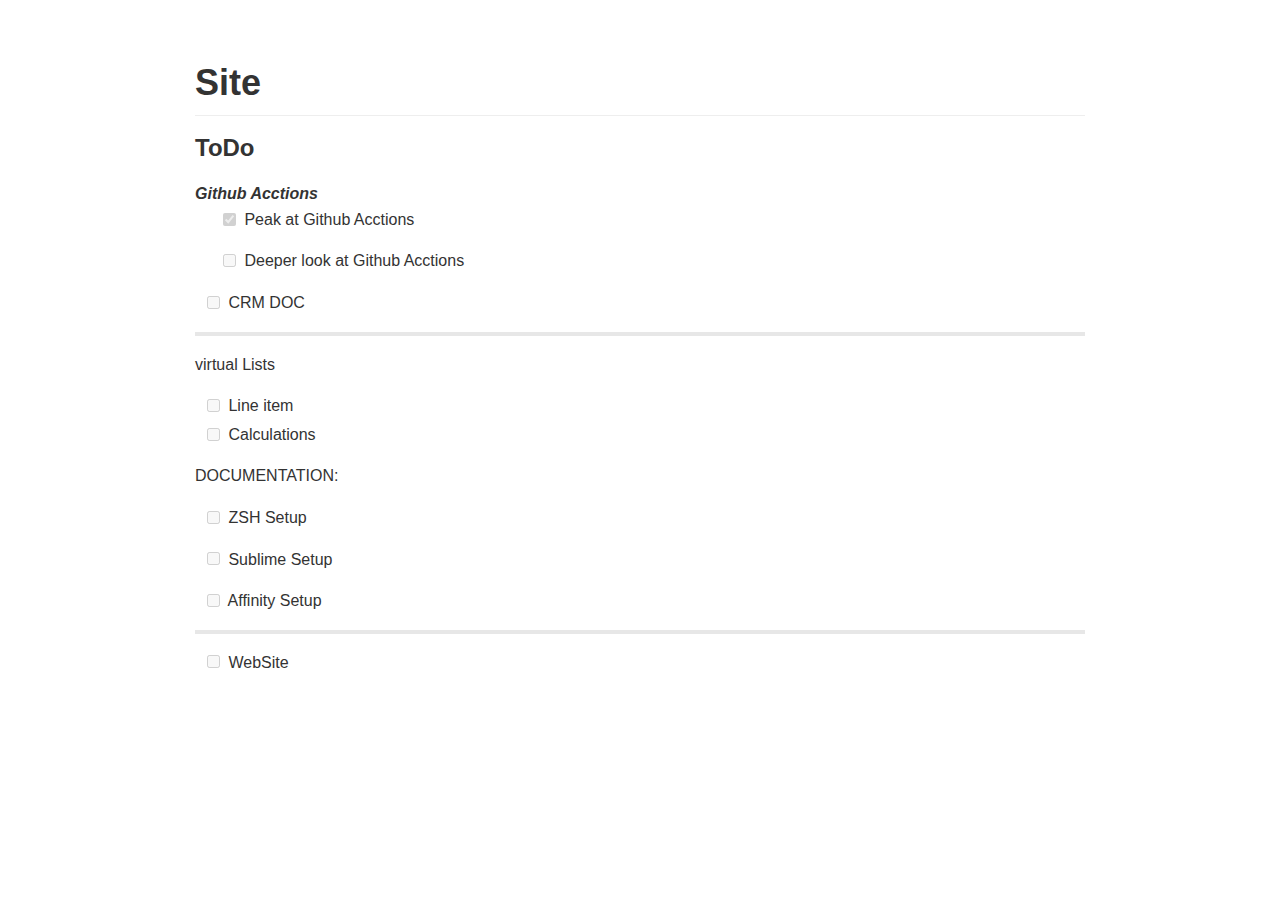
==== readme.html @ 5371cdba "" ====
<!DOCTYPE html><html><head><meta charset="utf-8"><meta name="viewport" content="width=device-width, initial-scale=1"><style>body {
  max-width: 980px;
  margin: 16px auto;
}

body .markdown-body
{
  padding: 45px;
}

@font-face {
  font-family: fontawesome-mini;
  src: url([data-uri]) format('woff');
}

.markdown-body {
  font-family: sans-serif;
  -ms-text-size-adjust: 100%;
  -webkit-text-size-adjust: 100%;
  color: #333333;
  overflow: hidden;
  font-family: "Helvetica Neue", Helvetica, "Segoe UI", Arial, freesans, sans-serif;
  font-size: 16px;
  line-height: 1.6;
  word-wrap: break-word;
}

.markdown-body a {
  background: transparent;
}

.markdown-body a:active,
.markdown-body a:hover {
  outline: 0;
}

.markdown-body b,
.markdown-body strong {
  font-weight: bold;
}

.markdown-body mark {
  background: #ff0;
  color: #000;
  font-style: italic;
  font-weight: bold;
}

.markdown-body sub,
.markdown-body sup {
  font-size: 75%;
  line-height: 0;
  position: relative;
  vertical-align: baseline;
}
.markdown-body sup {
  top: -0.5em;
}
.markdown-body sub {
  bottom: -0.25em;
}

.markdown-body h1 {
  font-size: 2em;
  margin: 0.67em 0;
}

.markdown-body img {
  border: 0;
}

.markdown-body hr {
  -moz-box-sizing: content-box;
  box-sizing: content-box;
  height: 0;
}

.markdown-body pre {
  overflow: auto;
}

.markdown-body code,
.markdown-body kbd,
.markdown-body pre,
.markdown-body samp {
  font-family: monospace, monospace;
  font-size: 1em;
}

.markdown-body input {
  color: inherit;
  font: inherit;
  margin: 0;
}

.markdown-body html input[disabled] {
  cursor: default;
}

.markdown-body input {
  line-height: normal;
}

.markdown-body input[type="checkbox"] {
  box-sizing: border-box;
  padding: 0;
}

.markdown-body table {
  border-collapse: collapse;
  border-spacing: 0;
}

.markdown-body td,
.markdown-body th {
  padding: 0;
}

.markdown-body .codehilitetable,
.markdown-body .highlighttable {
  border: 0;
  border-spacing: 0;
}

.markdown-body .codehilitetable tr,
.markdown-body .highlighttable {
  border: 0;
}

.markdown-body .codehilitetable pre,
.markdown-body .codehilitetable div.codehilite,
.markdown-body .highlighttable pre,
.markdown-body .highlighttable div.highlight {
  margin: 0;
}

.markdown-body .linenos,
.markdown-body .code,
.markdown-body .codehilitetable td,
.markdown-body .highlighttable td {
  border: 0;
  padding: 0;
}

.markdown-body td:not(.linenos) .linenodiv {
  padding: 0 !important;
}

.markdown-body .code {
  width: 100%;
}

.markdown-body .linenos div pre,
.markdown-body .linenodiv pre,
.markdown-body .linenodiv {
  border: 0;
  -webkit-border-radius: 0;
  -moz-border-radius: 0;
  border-radius: 0;
  -webkit-border-top-left-radius: 3px;
  -webkit-border-bottom-left-radius: 3px;
  -moz-border-radius-topleft: 3px;
  -moz-border-radius-bottomleft: 3px;
  border-top-left-radius: 3px;
  border-bottom-left-radius: 3px;
}

.markdown-body .code div pre,
.markdown-body .code div {
  border: 0;
  -webkit-border-radius: 0;
  -moz-border-radius: 0;
  border-radius: 0;
  -webkit-border-top-right-radius: 3px;
  -webkit-border-bottom-right-radius: 3px;
  -moz-border-radius-topright: 3px;
  -moz-border-radius-bottomright: 3px;
  border-top-right-radius: 3px;
  border-bottom-right-radius: 3px;
}

.markdown-body * {
  -moz-box-sizing: border-box;
  box-sizing: border-box;
}

.markdown-body input {
  font: 13px Helvetica, arial, freesans, clean, sans-serif, "Segoe UI Emoji", "Segoe UI Symbol";
  line-height: 1.4;
}

.markdown-body a {
  color: #4183c4;
  text-decoration: none;
}

.markdown-body a:hover,
.markdown-body a:focus,
.markdown-body a:active {
  text-decoration: underline;
}

.markdown-body hr {
  height: 0;
  margin: 15px 0;
  overflow: hidden;
  background: transparent;
  border: 0;
  border-bottom: 1px solid #ddd;
}

.markdown-body hr:before,
.markdown-body hr:after {
  display: table;
  content: " ";
}

.markdown-body hr:after {
  clear: both;
}

.markdown-body h1,
.markdown-body h2,
.markdown-body h3,
.markdown-body h4,
.markdown-body h5,
.markdown-body h6 {
  margin-top: 15px;
  margin-bottom: 15px;
  line-height: 1.1;
}

.markdown-body h1 {
  font-size: 30px;
}

.markdown-body h2 {
  font-size: 21px;
}

.markdown-body h3 {
  font-size: 16px;
}

.markdown-body h4 {
  font-size: 14px;
}

.markdown-body h5 {
  font-size: 12px;
}

.markdown-body h6 {
  font-size: 11px;
}

.markdown-body blockquote {
  margin: 0;
}

.markdown-body ul,
.markdown-body ol {
  padding: 0;
  margin-top: 0;
  margin-bottom: 0;
}

.markdown-body ol ol,
.markdown-body ul ol {
  list-style-type: lower-roman;
}

.markdown-body ul ul ol,
.markdown-body ul ol ol,
.markdown-body ol ul ol,
.markdown-body ol ol ol {
  list-style-type: lower-alpha;
}

.markdown-body dd {
  margin-left: 0;
}

.markdown-body code,
.markdown-body pre,
.markdown-body samp {
  font-family: Consolas, "Liberation Mono", Menlo, Courier, monospace;
  font-size: 12px;
}

.markdown-body pre {
  margin-top: 0;
  margin-bottom: 0;
}

.markdown-body kbd {
  background-color: #e7e7e7;
  background-image: -moz-linear-gradient(#fefefe, #e7e7e7);
  background-image: -webkit-linear-gradient(#fefefe, #e7e7e7);
  background-image: linear-gradient(#fefefe, #e7e7e7);
  background-repeat: repeat-x;
  border-radius: 2px;
  border: 1px solid #cfcfcf;
  color: #000;
  padding: 3px 5px;
  line-height: 10px;
  font: 11px Consolas, "Liberation Mono", Menlo, Courier, monospace;
  display: inline-block;
}

.markdown-body>*:first-child {
  margin-top: 0 !important;
}

.markdown-body>*:last-child {
  margin-bottom: 0 !important;
}

.markdown-body .headerlink {
  font: normal 400 16px fontawesome-mini;
  vertical-align: middle;
  margin-left: -16px;
  float: left;
  display: inline-block;
  text-decoration: none;
  opacity: 0;
  color: #333;
}

.markdown-body .headerlink:focus {
  outline: none;
}

.markdown-body h1 .headerlink {
  margin-top: 0.8rem;
}

.markdown-body h2 .headerlink,
.markdown-body h3 .headerlink {
  margin-top: 0.6rem;
}

.markdown-body h4 .headerlink {
  margin-top: 0.2rem;
}

.markdown-body h5 .headerlink,
.markdown-body h6 .headerlink {
  margin-top: 0;
}

.markdown-body .headerlink:hover,
.markdown-body h1:hover .headerlink,
.markdown-body h2:hover .headerlink,
.markdown-body h3:hover .headerlink,
.markdown-body h4:hover .headerlink,
.markdown-body h5:hover .headerlink,
.markdown-body h6:hover .headerlink {
  opacity: 1;
  text-decoration: none;
}

.markdown-body h1 {
  padding-bottom: 0.3em;
  font-size: 2.25em;
  line-height: 1.2;
  border-bottom: 1px solid #eee;
}

.markdown-body h2 {
  padding-bottom: 0.3em;
  font-size: 1.75em;
  line-height: 1.225;
  border-bottom: 1px solid #eee;
}

.markdown-body h3 {
  font-size: 1.5em;
  line-height: 1.43;
}

.markdown-body h4 {
  font-size: 1.25em;
}

.markdown-body h5 {
  font-size: 1em;
}

.markdown-body h6 {
  font-size: 1em;
  color: #777;
}

.markdown-body p,
.markdown-body blockquote,
.markdown-body ul,
.markdown-body ol,
.markdown-body dl,
.markdown-body table,
.markdown-body pre,
.markdown-body .admonition {
  margin-top: 0;
  margin-bottom: 16px;
}

.markdown-body hr {
  height: 4px;
  padding: 0;
  margin: 16px 0;
  background-color: #e7e7e7;
  border: 0 none;
}

.markdown-body ul,
.markdown-body ol {
  padding-left: 2em;
}

.markdown-body ul ul,
.markdown-body ul ol,
.markdown-body ol ol,
.markdown-body ol ul {
  margin-top: 0;
  margin-bottom: 0;
}

.markdown-body li>p {
  margin-top: 16px;
}

.markdown-body dl {
  padding: 0;
}

.markdown-body dl dt {
  padding: 0;
  margin-top: 16px;
  font-size: 1em;
  font-style: italic;
  font-weight: bold;
}

.markdown-body dl dd {
  padding: 0 16px;
  margin-bottom: 16px;
}

.markdown-body blockquote {
  padding: 0 15px;
  color: #777;
  border-left: 4px solid #ddd;
}

.markdown-body blockquote>:first-child {
  margin-top: 0;
}

.markdown-body blockquote>:last-child {
  margin-bottom: 0;
}

.markdown-body table {
  display: block;
  width: 100%;
  overflow: auto;
  word-break: normal;
  word-break: keep-all;
}

.markdown-body table th {
  font-weight: bold;
}

.markdown-body table th,
.markdown-body table td {
  padding: 6px 13px;
  border: 1px solid #ddd;
}

.markdown-body table tr {
  background-color: #fff;
  border-top: 1px solid #ccc;
}

.markdown-body table tr:nth-child(2n) {
  background-color: #f8f8f8;
}

.markdown-body img {
  max-width: 100%;
  -moz-box-sizing: border-box;
  box-sizing: border-box;
}

.markdown-body code,
.markdown-body samp {
  padding: 0;
  padding-top: 0.2em;
  padding-bottom: 0.2em;
  margin: 0;
  font-size: 85%;
  border-radius: 3px;
}

.markdown-body code:not(.highlight):not(.codehilite), .markdown-body samp {
  background-color: rgba(0,0,0,0.04);
}

.markdown-body code:before,
.markdown-body code:after {
  letter-spacing: -0.2em;
  content: "\00a0";
}

.markdown-body pre>code {
  padding: 0;
  margin: 0;
  font-size: 100%;
  word-break: normal;
  white-space: pre;
  background: transparent;
  border: 0;
}

.markdown-body .codehilite,
.markdown-body .highlight {
  margin-bottom: 16px;
}

.markdown-body .codehilite pre,
.markdown-body .highlight pre,
.markdown-body pre {
  padding: 16px;
  overflow: auto;
  font-size: 85%;
  line-height: 1.45;
}

.markdown-body .codehilite,
.markdown-body .highlight,
.markdown-body pre {
  border-radius: 3px;
}

.markdown-body :not(.highlight) > pre {
  background-color: #f7f7f7;
}

.markdown-body .codehilite pre,
.markdown-body .highlight pre {
  margin-bottom: 0;
  word-break: normal;
}

.markdown-body pre {
  word-wrap: normal;
}

.markdown-body pre code {
  display: inline;
  max-width: initial;
  padding: 0;
  margin: 0;
  overflow: initial;
  line-height: inherit;
  word-wrap: normal;
  background-color: transparent;
  border: 0;
}

.markdown-body pre code:before,
.markdown-body pre code:after {
  content: normal;
}

/* Admonition */
.markdown-body .admonition {
  -webkit-border-radius: 3px;
  -moz-border-radius: 3px;
  position: relative;
  border-radius: 3px;
  border: 1px solid #e0e0e0;
  border-left: 6px solid #333;
  padding: 10px 10px 10px 30px;
}

.markdown-body .admonition table {
  color: #333;
}

.markdown-body .admonition p {
  padding: 0;
}

.markdown-body .admonition-title {
  font-weight: bold;
  margin: 0;
}

.markdown-body .admonition>.admonition-title {
  color: #333;
}

.markdown-body .attention>.admonition-title {
  color: #a6d796;
}

.markdown-body .caution>.admonition-title {
  color: #d7a796;
}

.markdown-body .hint>.admonition-title {
  color: #96c6d7;
}

.markdown-body .danger>.admonition-title {
  color: #c25f77;
}

.markdown-body .question>.admonition-title {
  color: #96a6d7;
}

.markdown-body .note>.admonition-title {
  color: #d7c896;
}

.markdown-body .admonition:before,
.markdown-body .attention:before,
.markdown-body .caution:before,
.markdown-body .hint:before,
.markdown-body .danger:before,
.markdown-body .question:before,
.markdown-body .note:before {
  font: normal normal 16px fontawesome-mini;
  -moz-osx-font-smoothing: grayscale;
  -webkit-user-select: none;
  -moz-user-select: none;
  -ms-user-select: none;
  user-select: none;
  line-height: 1.5;
  color: #333;
  position: absolute;
  left: 0;
  top: 0;
  padding-top: 10px;
  padding-left: 10px;
}

.markdown-body .admonition:before {
  content: "\f056\00a0";
  color: 333;
}

.markdown-body .attention:before {
  content: "\f058\00a0";
  color: #a6d796;
}

.markdown-body .caution:before {
  content: "\f06a\00a0";
  color: #d7a796;
}

.markdown-body .hint:before {
  content: "\f05a\00a0";
  color: #96c6d7;
}

.markdown-body .danger:before {
  content: "\f057\00a0";
  color: #c25f77;
}

.markdown-body .question:before {
  content: "\f059\00a0";
  color: #96a6d7;
}

.markdown-body .note:before {
  content: "\f040\00a0";
  color: #d7c896;
}

.markdown-body .admonition::after {
  content: normal;
}

.markdown-body .attention {
  border-left: 6px solid #a6d796;
}

.markdown-body .caution {
  border-left: 6px solid #d7a796;
}

.markdown-body .hint {
  border-left: 6px solid #96c6d7;
}

.markdown-body .danger {
  border-left: 6px solid #c25f77;
}

.markdown-body .question {
  border-left: 6px solid #96a6d7;
}

.markdown-body .note {
  border-left: 6px solid #d7c896;
}

.markdown-body .admonition>*:first-child {
  margin-top: 0 !important;
}

.markdown-body .admonition>*:last-child {
  margin-bottom: 0 !important;
}

/* progress bar*/
.markdown-body .progress {
  display: block;
  width: 300px;
  margin: 10px 0;
  height: 24px;
  -webkit-border-radius: 3px;
  -moz-border-radius: 3px;
  border-radius: 3px;
  background-color: #ededed;
  position: relative;
  box-shadow: inset -1px 1px 3px rgba(0, 0, 0, .1);
}

.markdown-body .progress-label {
  position: absolute;
  text-align: center;
  font-weight: bold;
  width: 100%; margin: 0;
  line-height: 24px;
  color: #333;
  text-shadow: 1px 1px 0 #fefefe, -1px -1px 0 #fefefe, -1px 1px 0 #fefefe, 1px -1px 0 #fefefe, 0 1px 0 #fefefe, 0 -1px 0 #fefefe, 1px 0 0 #fefefe, -1px 0 0 #fefefe, 1px 1px 2px #000;
  -webkit-font-smoothing: antialiased !important;
  white-space: nowrap;
  overflow: hidden;
}

.markdown-body .progress-bar {
  height: 24px;
  float: left;
  -webkit-border-radius: 3px;
  -moz-border-radius: 3px;
  border-radius: 3px;
  background-color: #96c6d7;
  box-shadow: inset 0 1px 0 rgba(255, 255, 255, .5), inset 0 -1px 0 rgba(0, 0, 0, .1);
  background-size: 30px 30px;
  background-image: -webkit-linear-gradient(
    135deg, rgba(255, 255, 255, .4) 27%,
    transparent 27%,
    transparent 52%, rgba(255, 255, 255, .4) 52%,
    rgba(255, 255, 255, .4) 77%,
    transparent 77%, transparent
  );
  background-image: -moz-linear-gradient(
    135deg,
    rgba(255, 255, 255, .4) 27%, transparent 27%,
    transparent 52%, rgba(255, 255, 255, .4) 52%,
    rgba(255, 255, 255, .4) 77%, transparent 77%,
    transparent
  );
  background-image: -ms-linear-gradient(
    135deg,
    rgba(255, 255, 255, .4) 27%, transparent 27%,
    transparent 52%, rgba(255, 255, 255, .4) 52%,
    rgba(255, 255, 255, .4) 77%, transparent 77%,
    transparent
  );
  background-image: -o-linear-gradient(
    135deg,
    rgba(255, 255, 255, .4) 27%, transparent 27%,
    transparent 52%, rgba(255, 255, 255, .4) 52%,
    rgba(255, 255, 255, .4) 77%, transparent 77%,
    transparent
  );
  background-image: linear-gradient(
    135deg,
    rgba(255, 255, 255, .4) 27%, transparent 27%,
    transparent 52%, rgba(255, 255, 255, .4) 52%,
    rgba(255, 255, 255, .4) 77%, transparent 77%,
    transparent
  );
}

.markdown-body .progress-100plus .progress-bar {
  background-color: #a6d796;
}

.markdown-body .progress-80plus .progress-bar {
  background-color: #c6d796;
}

.markdown-body .progress-60plus .progress-bar {
  background-color: #d7c896;
}

.markdown-body .progress-40plus .progress-bar {
  background-color: #d7a796;
}

.markdown-body .progress-20plus .progress-bar {
  background-color: #d796a6;
}

.markdown-body .progress-0plus .progress-bar {
  background-color: #c25f77;
}

.markdown-body .candystripe-animate .progress-bar{
  -webkit-animation: animate-stripes 3s linear infinite;
  -moz-animation: animate-stripes 3s linear infinite;
  animation: animate-stripes 3s linear infinite;
}

@-webkit-keyframes animate-stripes {
  0% {
    background-position: 0 0;
  }

  100% {
    background-position: 60px 0;
  }
}

@-moz-keyframes animate-stripes {
  0% {
    background-position: 0 0;
  }

  100% {
    background-position: 60px 0;
  }
}

@keyframes animate-stripes {
  0% {
    background-position: 0 0;
  }

  100% {
    background-position: 60px 0;
  }
}

.markdown-body .gloss .progress-bar {
  box-shadow:
    inset 0 4px 12px rgba(255, 255, 255, .7),
    inset 0 -12px 0 rgba(0, 0, 0, .05);
}

/* MultiMarkdown Critic Blocks */
.markdown-body .critic_mark {
  background: #ff0;
}

.markdown-body .critic_delete {
  color: #c82829;
  text-decoration: line-through;
}

.markdown-body .critic_insert {
  color: #718c00 ;
  text-decoration: underline;
}

.markdown-body .critic_comment {
  color: #8e908c;
  font-style: italic;
}

.markdown-body .headeranchor {
  font: normal normal 16px fontawesome-mini;
  line-height: 1;
  display: inline-block;
  text-decoration: none;
  -webkit-font-smoothing: antialiased;
  -moz-osx-font-smoothing: grayscale;
  -webkit-user-select: none;
  -moz-user-select: none;
  -ms-user-select: none;
  user-select: none;
}

.headeranchor:before {
  content: '\e157';
}

.markdown-body .task-list-item {
  list-style-type: none;
}

.markdown-body .task-list-item+.task-list-item {
  margin-top: 3px;
}

.markdown-body .task-list-item input {
  margin: 0 4px 0.25em -20px;
  vertical-align: middle;
}

.markdown-body diagram-div, .markdown-body div.uml-sequence-diagram, .markdown-body, div.uml-flowchart {
  overflow: auto;
}

/* Media */
@media only screen and (min-width: 480px) {
  .markdown-body {
    font-size:14px;
  }
}

@media only screen and (min-width: 768px) {
  .markdown-body {
    font-size:16px;
  }
}

@media print {
  .markdown-body * {
    background: transparent !important;
    color: black !important;
    filter:none !important;
    -ms-filter: none !important;
  }

  .markdown-body {
    font-size:12pt;
    max-width:100%;
    outline:none;
    border: 0;
  }

  .markdown-body a,
  .markdown-body a:visited {
    text-decoration: underline;
  }

  .markdown-body .headeranchor-link {
    display: none;
  }

  .markdown-body a[href]:after {
    content: " (" attr(href) ")";
  }

  .markdown-body abbr[title]:after {
    content: " (" attr(title) ")";
  }

  .markdown-body .ir a:after,
  .markdown-body a[href^="javascript:"]:after,
  .markdown-body a[href^="#"]:after {
    content: "";
  }

  .markdown-body pre {
    white-space: pre;
    white-space: pre-wrap;
    word-wrap: break-word;
  }

  .markdown-body pre,
  .markdown-body blockquote {
    border: 1px solid #999;
    padding-right: 1em;
    page-break-inside: avoid;
  }

  .markdown-body .progress,
  .markdown-body .progress-bar {
    -moz-box-shadow: none;
    -webkit-box-shadow: none;
    box-shadow: none;
  }

  .markdown-body .progress {
    border: 1px solid #ddd;
  }

  .markdown-body .progress-bar {
    height: 22px;
    border-right: 1px solid #ddd;
  }

  .markdown-body tr,
  .markdown-body img {
    page-break-inside: avoid;
  }

  .markdown-body img {
    max-width: 100% !important;
  }

  .markdown-body p,
  .markdown-body h2,
  .markdown-body h3 {
    orphans: 3;
    widows: 3;
  }

  .markdown-body h2,
  .markdown-body h3 {
    page-break-after: avoid;
  }
}
</style><style>/*GitHub*/
.highlight {background-color:#f7f7f7;color:#333333;}
.highlight .hll {background-color:#ffffcc;}
.highlight .c{color:#999988;font-style:italic}
.highlight .err{color:#a61717;background-color:#e3d2d2}
.highlight .k{font-weight:bold}
.highlight .o{font-weight:bold}
.highlight .cm{color:#999988;font-style:italic}
.highlight .cp{color:#999999;font-weight:bold}
.highlight .c1{color:#999988;font-style:italic}
.highlight .cs{color:#999999;font-weight:bold;font-style:italic}
.highlight .gd{color:#000000;background-color:#ffdddd}
.highlight .ge{font-style:italic}
.highlight .gr{color:#aa0000}
.highlight .gh{color:#999999}
.highlight .gi{color:#000000;background-color:#ddffdd}
.highlight .go{color:#888888}
.highlight .gp{color:#555555}
.highlight .gs{font-weight:bold}
.highlight .gu{color:#800080;font-weight:bold}
.highlight .gt{color:#aa0000}
.highlight .kc{font-weight:bold}
.highlight .kd{font-weight:bold}
.highlight .kn{font-weight:bold}
.highlight .kp{font-weight:bold}
.highlight .kr{font-weight:bold}
.highlight .kt{color:#445588;font-weight:bold}
.highlight .m{color:#009999}
.highlight .s{color:#dd1144}
.highlight .n{color:#333333}
.highlight .na{color:teal}
.highlight .nb{color:#0086b3}
.highlight .nc{color:#445588;font-weight:bold}
.highlight .no{color:teal}
.highlight .ni{color:purple}
.highlight .ne{color:#990000;font-weight:bold}
.highlight .nf{color:#990000;font-weight:bold}
.highlight .nn{color:#555555}
.highlight .nt{color:navy}
.highlight .nv{color:teal}
.highlight .ow{font-weight:bold}
.highlight .w{color:#bbbbbb}
.highlight .mf{color:#009999}
.highlight .mh{color:#009999}
.highlight .mi{color:#009999}
.highlight .mo{color:#009999}
.highlight .sb{color:#dd1144}
.highlight .sc{color:#dd1144}
.highlight .sd{color:#dd1144}
.highlight .s2{color:#dd1144}
.highlight .se{color:#dd1144}
.highlight .sh{color:#dd1144}
.highlight .si{color:#dd1144}
.highlight .sx{color:#dd1144}
.highlight .sr{color:#009926}
.highlight .s1{color:#dd1144}
.highlight .ss{color:#990073}
.highlight .bp{color:#999999}
.highlight .vc{color:teal}
.highlight .vg{color:teal}
.highlight .vi{color:teal}
.highlight .il{color:#009999}
.highlight .gc{color:#999;background-color:#EAF2F5}
</style><title>readme</title></head><body><article class="markdown-body"><h1 id="site">Site<a class="headerlink" href="#site" title="Permanent link"></a></h1>
<h3 id="todo">ToDo<a class="headerlink" href="#todo" title="Permanent link"></a></h3>
<dl>
<dt>Github Acctions</dt>
<dd>
<ul class="task-list">
<li class="task-list-item"><input type="checkbox" disabled checked/> Peak at Github Acctions</li>
</ul>
</dd>
<dd>
<ul class="task-list">
<li class="task-list-item"><input type="checkbox" disabled/> Deeper look at Github Acctions</li>
</ul>
</dd>
</dl>
<ul class="task-list">
<li class="task-list-item"><input type="checkbox" disabled/> CRM DOC</li>
</ul>
<hr />
<p>virtual Lists</p>
<ul class="task-list">
<li class="task-list-item"><input type="checkbox" disabled/> Line item</li>
<li class="task-list-item"><input type="checkbox" disabled/> Calculations</li>
</ul>
<p>DOCUMENTATION:</p>
<ul class="task-list">
<li class="task-list-item">
<p><input type="checkbox" disabled/> ZSH Setup</p>
</li>
<li class="task-list-item">
<p><input type="checkbox" disabled/> Sublime Setup</p>
</li>
<li class="task-list-item">
<p><input type="checkbox" disabled/> Affinity Setup</p>
</li>
</ul>
<hr />
<ul class="task-list">
<li class="task-list-item"><input type="checkbox" disabled/> WebSite</li>
</ul></article></body></html>
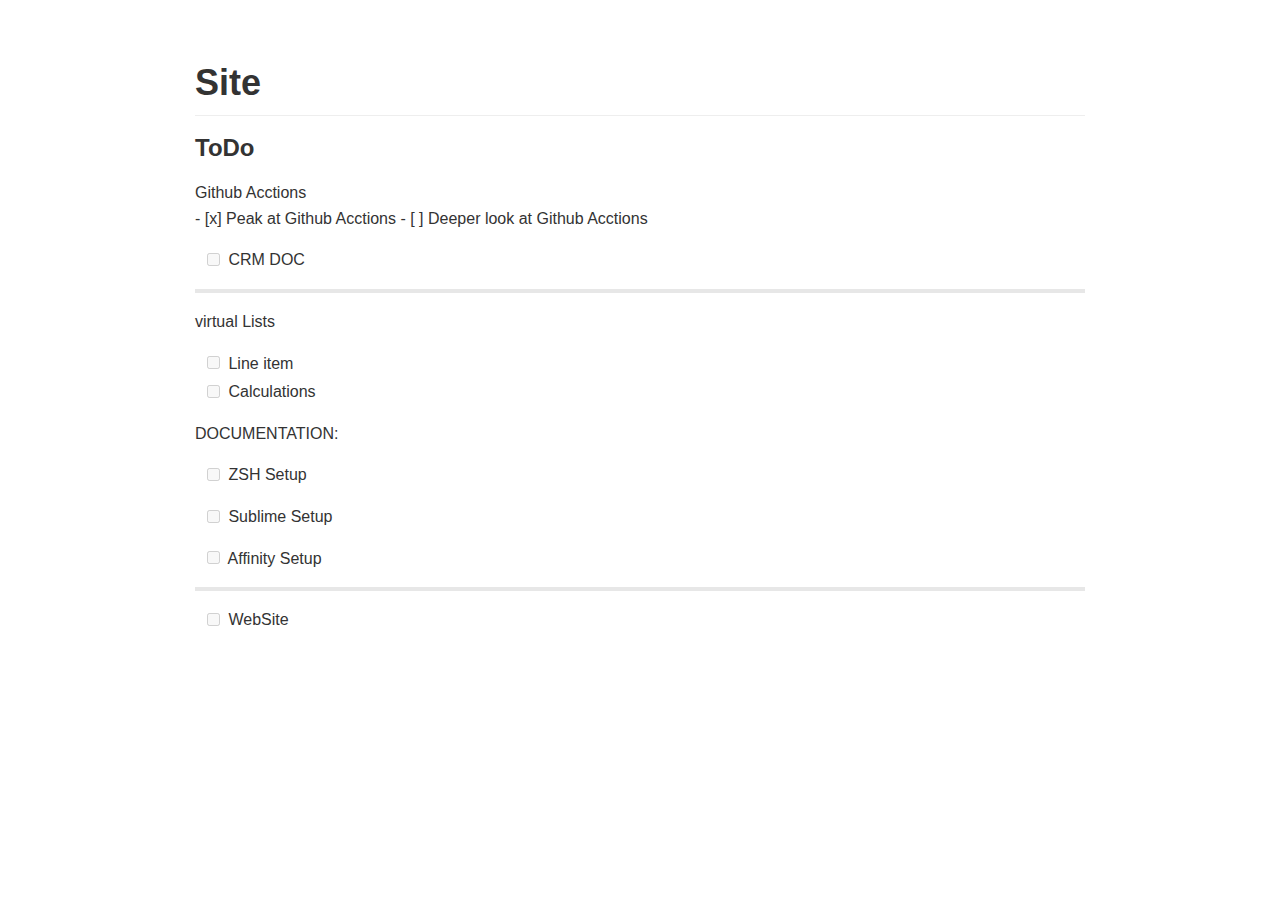
==== commit 003f5ed2: "" ====
--- a/readme.html
+++ b/readme.html
@@ -1078,19 +1078,9 @@
 .highlight .gc{color:#999;background-color:#EAF2F5}
 </style><title>readme</title></head><body><article class="markdown-body"><h1 id="site">Site<a class="headerlink" href="#site" title="Permanent link"></a></h1>
 <h3 id="todo">ToDo<a class="headerlink" href="#todo" title="Permanent link"></a></h3>
-<dl>
-<dt>Github Acctions</dt>
-<dd>
-<ul class="task-list">
-<li class="task-list-item"><input type="checkbox" disabled checked/> Peak at Github Acctions</li>
-</ul>
-</dd>
-<dd>
-<ul class="task-list">
-<li class="task-list-item"><input type="checkbox" disabled/> Deeper look at Github Acctions</li>
-</ul>
-</dd>
-</dl>
+<p>Github Acctions<br />
+- [x] Peak at Github Acctions
+- [ ] Deeper look at Github Acctions</p>
 <ul class="task-list">
 <li class="task-list-item"><input type="checkbox" disabled/> CRM DOC</li>
 </ul>
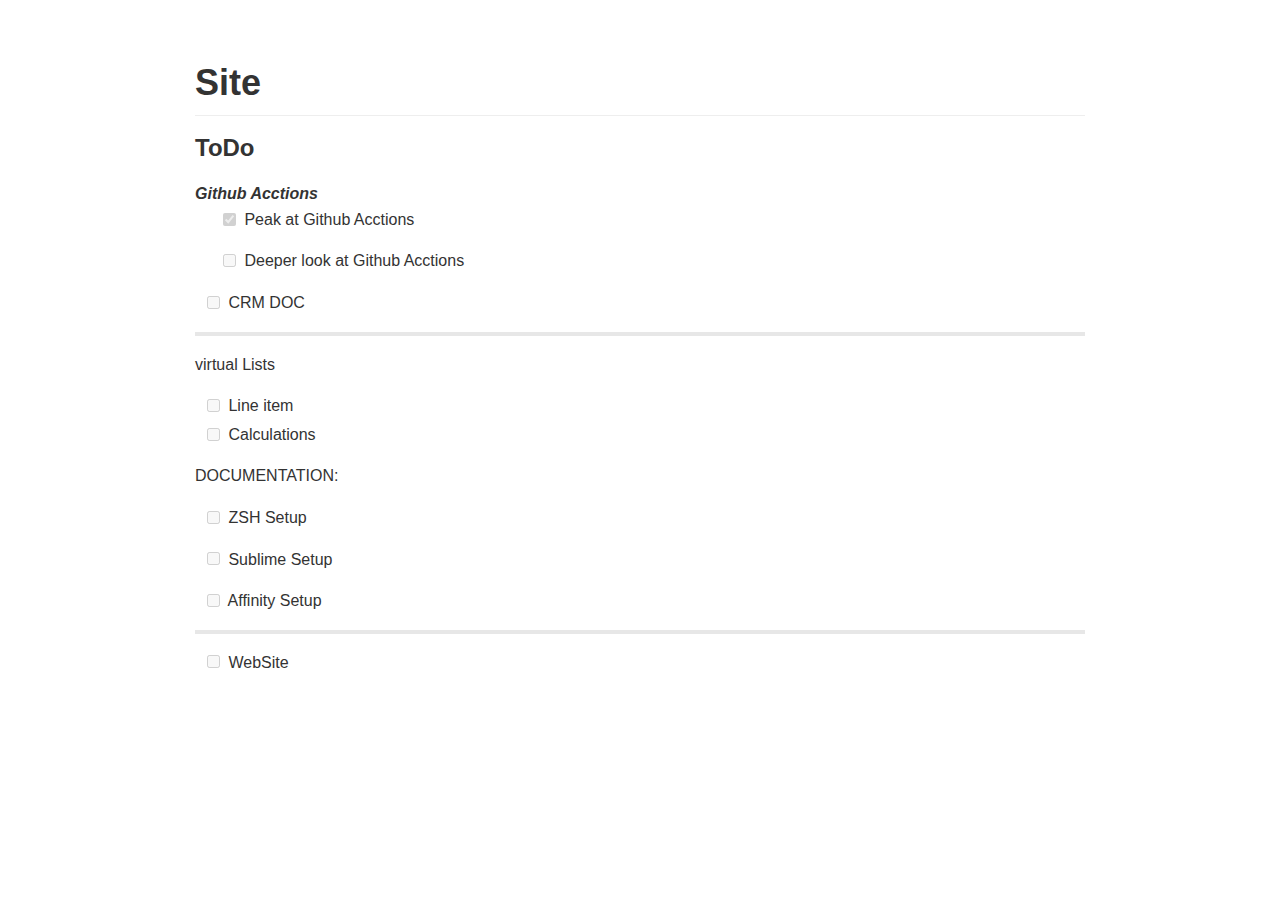
==== commit 0c56ffd9: "" ====
--- a/readme.html
+++ b/readme.html
@@ -1078,9 +1078,19 @@
 .highlight .gc{color:#999;background-color:#EAF2F5}
 </style><title>readme</title></head><body><article class="markdown-body"><h1 id="site">Site<a class="headerlink" href="#site" title="Permanent link"></a></h1>
 <h3 id="todo">ToDo<a class="headerlink" href="#todo" title="Permanent link"></a></h3>
-<p>Github Acctions<br />
-- [x] Peak at Github Acctions
-- [ ] Deeper look at Github Acctions</p>
+<dl>
+<dt>Github Acctions</dt>
+<dd>
+<ul class="task-list">
+<li class="task-list-item"><input type="checkbox" disabled checked/> Peak at Github Acctions</li>
+</ul>
+</dd>
+<dd>
+<ul class="task-list">
+<li class="task-list-item"><input type="checkbox" disabled/> Deeper look at Github Acctions</li>
+</ul>
+</dd>
+</dl>
 <ul class="task-list">
 <li class="task-list-item"><input type="checkbox" disabled/> CRM DOC</li>
 </ul>
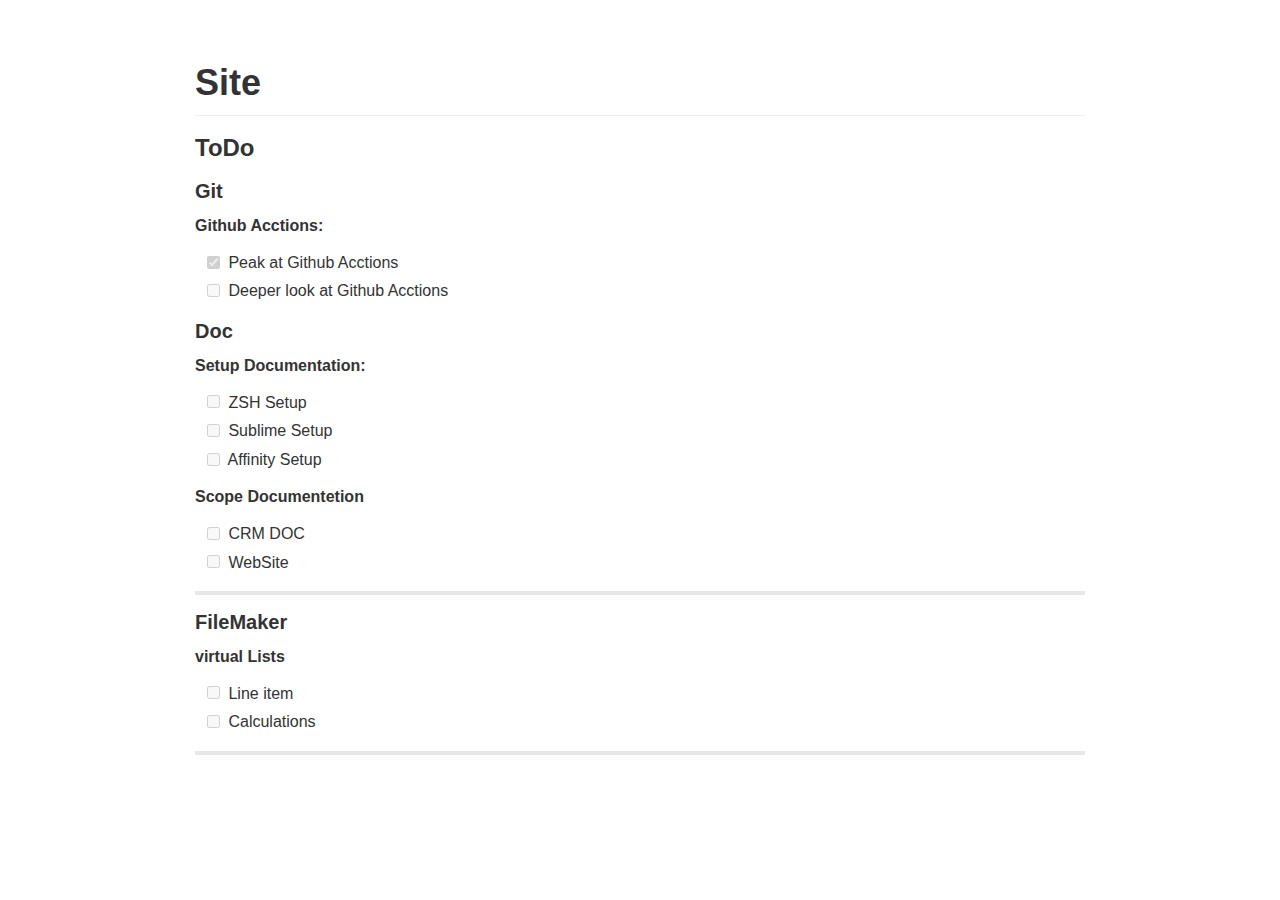
==== commit 7d8762d9: "" ====
--- a/readme.html
+++ b/readme.html
@@ -1078,41 +1078,29 @@
 .highlight .gc{color:#999;background-color:#EAF2F5}
 </style><title>readme</title></head><body><article class="markdown-body"><h1 id="site">Site<a class="headerlink" href="#site" title="Permanent link"></a></h1>
 <h3 id="todo">ToDo<a class="headerlink" href="#todo" title="Permanent link"></a></h3>
-<dl>
-<dt>Github Acctions</dt>
-<dd>
+<h4 id="git">Git<a class="headerlink" href="#git" title="Permanent link"></a></h4>
+<h5 id="github-acctions">Github Acctions:<a class="headerlink" href="#github-acctions" title="Permanent link"></a></h5>
 <ul class="task-list">
 <li class="task-list-item"><input type="checkbox" disabled checked/> Peak at Github Acctions</li>
-</ul>
-</dd>
-<dd>
-<ul class="task-list">
 <li class="task-list-item"><input type="checkbox" disabled/> Deeper look at Github Acctions</li>
 </ul>
-</dd>
-</dl>
+<h4 id="doc">Doc<a class="headerlink" href="#doc" title="Permanent link"></a></h4>
+<h5 id="setup-documentation">Setup Documentation:<a class="headerlink" href="#setup-documentation" title="Permanent link"></a></h5>
+<ul class="task-list">
+<li class="task-list-item"><input type="checkbox" disabled/> ZSH Setup</li>
+<li class="task-list-item"><input type="checkbox" disabled/> Sublime Setup</li>
+<li class="task-list-item"><input type="checkbox" disabled/> Affinity Setup</li>
+</ul>
+<h5 id="scope-documentetion">Scope Documentetion<a class="headerlink" href="#scope-documentetion" title="Permanent link"></a></h5>
 <ul class="task-list">
 <li class="task-list-item"><input type="checkbox" disabled/> CRM DOC</li>
+<li class="task-list-item"><input type="checkbox" disabled/> WebSite</li>
 </ul>
 <hr />
-<p>virtual Lists</p>
+<h4 id="filemaker">FileMaker<a class="headerlink" href="#filemaker" title="Permanent link"></a></h4>
+<h5 id="virtual-lists">virtual Lists<a class="headerlink" href="#virtual-lists" title="Permanent link"></a></h5>
 <ul class="task-list">
 <li class="task-list-item"><input type="checkbox" disabled/> Line item</li>
 <li class="task-list-item"><input type="checkbox" disabled/> Calculations</li>
 </ul>
-<p>DOCUMENTATION:</p>
-<ul class="task-list">
-<li class="task-list-item">
-<p><input type="checkbox" disabled/> ZSH Setup</p>
-</li>
-<li class="task-list-item">
-<p><input type="checkbox" disabled/> Sublime Setup</p>
-</li>
-<li class="task-list-item">
-<p><input type="checkbox" disabled/> Affinity Setup</p>
-</li>
-</ul>
-<hr />
-<ul class="task-list">
-<li class="task-list-item"><input type="checkbox" disabled/> WebSite</li>
-</ul></article></body></html>+<hr /></article></body></html>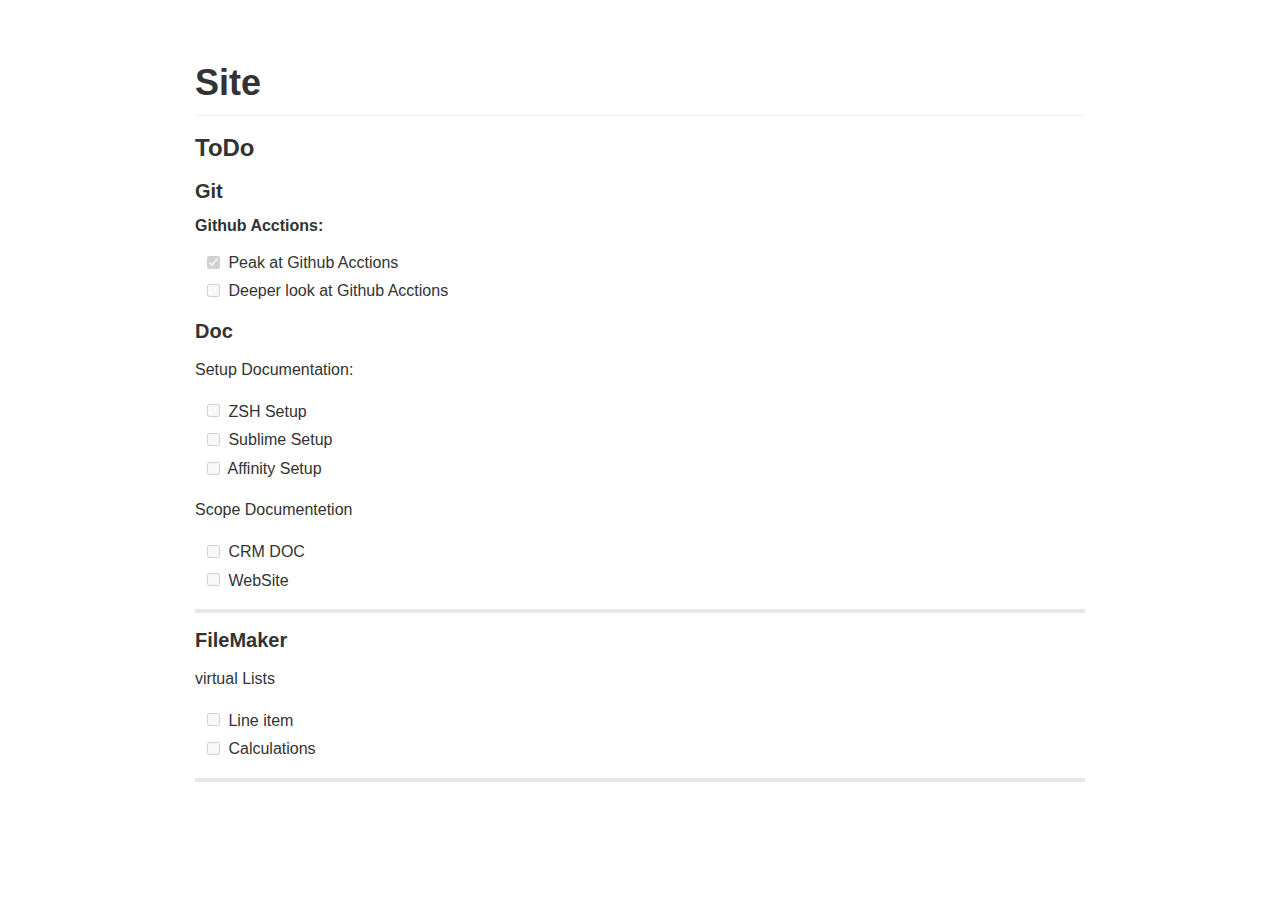
==== commit 11b166ab: "" ====
--- a/readme.html
+++ b/readme.html
@@ -1085,20 +1085,20 @@
 <li class="task-list-item"><input type="checkbox" disabled/> Deeper look at Github Acctions</li>
 </ul>
 <h4 id="doc">Doc<a class="headerlink" href="#doc" title="Permanent link"></a></h4>
-<h5 id="setup-documentation">Setup Documentation:<a class="headerlink" href="#setup-documentation" title="Permanent link"></a></h5>
+<p>Setup Documentation:</p>
 <ul class="task-list">
 <li class="task-list-item"><input type="checkbox" disabled/> ZSH Setup</li>
 <li class="task-list-item"><input type="checkbox" disabled/> Sublime Setup</li>
 <li class="task-list-item"><input type="checkbox" disabled/> Affinity Setup</li>
 </ul>
-<h5 id="scope-documentetion">Scope Documentetion<a class="headerlink" href="#scope-documentetion" title="Permanent link"></a></h5>
+<p>Scope Documentetion</p>
 <ul class="task-list">
 <li class="task-list-item"><input type="checkbox" disabled/> CRM DOC</li>
 <li class="task-list-item"><input type="checkbox" disabled/> WebSite</li>
 </ul>
 <hr />
 <h4 id="filemaker">FileMaker<a class="headerlink" href="#filemaker" title="Permanent link"></a></h4>
-<h5 id="virtual-lists">virtual Lists<a class="headerlink" href="#virtual-lists" title="Permanent link"></a></h5>
+<p>virtual Lists</p>
 <ul class="task-list">
 <li class="task-list-item"><input type="checkbox" disabled/> Line item</li>
 <li class="task-list-item"><input type="checkbox" disabled/> Calculations</li>
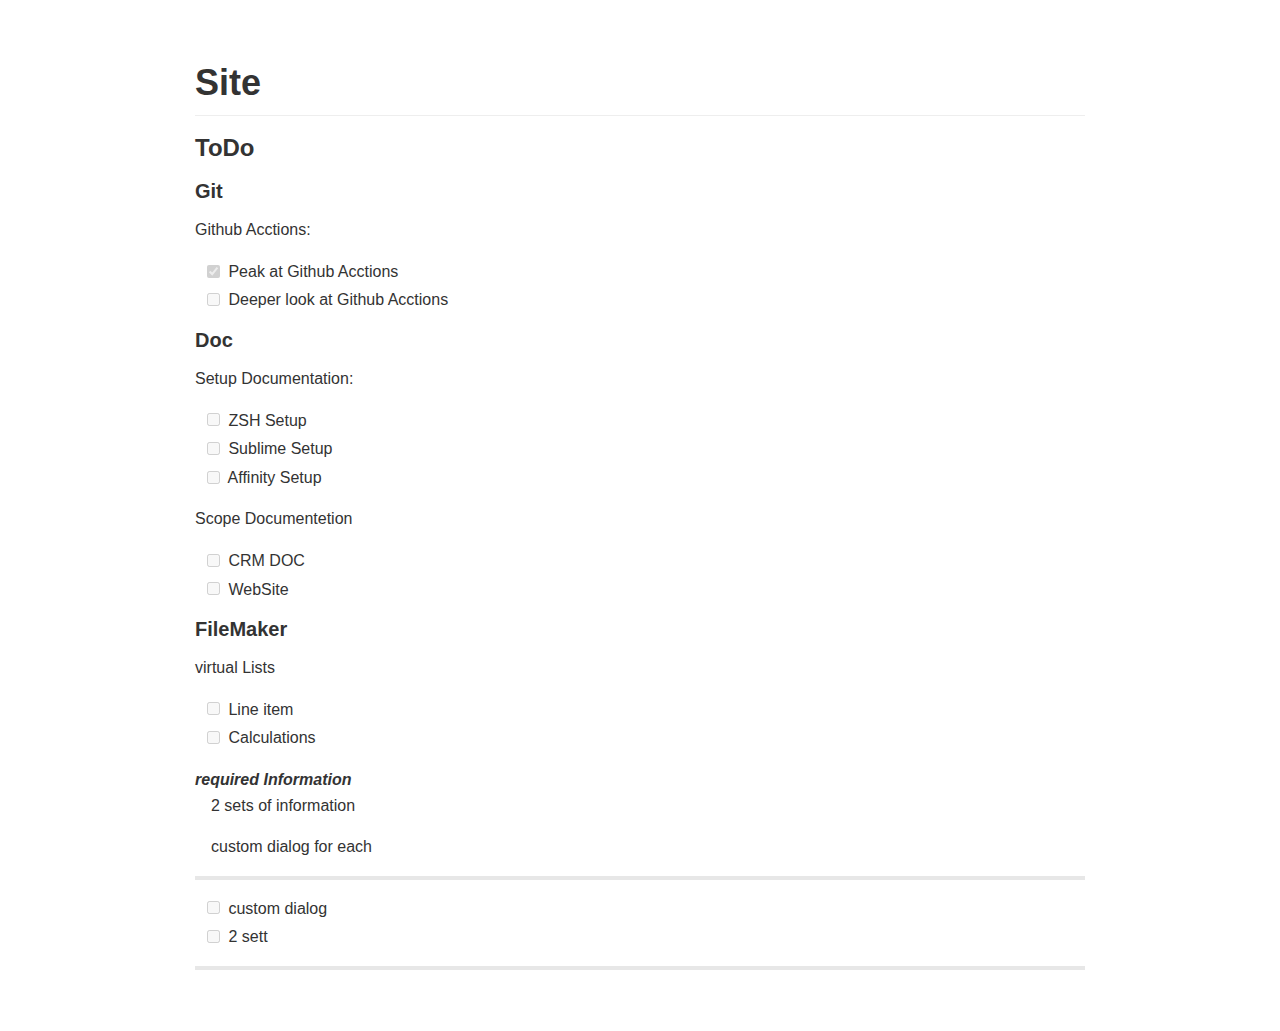
==== commit 49af7d04: "" ====
--- a/readme.html
+++ b/readme.html
@@ -1079,7 +1079,7 @@
 </style><title>readme</title></head><body><article class="markdown-body"><h1 id="site">Site<a class="headerlink" href="#site" title="Permanent link"></a></h1>
 <h3 id="todo">ToDo<a class="headerlink" href="#todo" title="Permanent link"></a></h3>
 <h4 id="git">Git<a class="headerlink" href="#git" title="Permanent link"></a></h4>
-<h5 id="github-acctions">Github Acctions:<a class="headerlink" href="#github-acctions" title="Permanent link"></a></h5>
+<p>Github Acctions:</p>
 <ul class="task-list">
 <li class="task-list-item"><input type="checkbox" disabled checked/> Peak at Github Acctions</li>
 <li class="task-list-item"><input type="checkbox" disabled/> Deeper look at Github Acctions</li>
@@ -1096,11 +1096,24 @@
 <li class="task-list-item"><input type="checkbox" disabled/> CRM DOC</li>
 <li class="task-list-item"><input type="checkbox" disabled/> WebSite</li>
 </ul>
-<hr />
 <h4 id="filemaker">FileMaker<a class="headerlink" href="#filemaker" title="Permanent link"></a></h4>
 <p>virtual Lists</p>
 <ul class="task-list">
 <li class="task-list-item"><input type="checkbox" disabled/> Line item</li>
 <li class="task-list-item"><input type="checkbox" disabled/> Calculations</li>
 </ul>
+<dl>
+<dt>required Information</dt>
+<dd>
+<p>2 sets of information</p>
+</dd>
+<dd>
+<p>custom dialog for each</p>
+</dd>
+</dl>
+<hr />
+<ul class="task-list">
+<li class="task-list-item"><input type="checkbox" disabled/> custom dialog</li>
+<li class="task-list-item"><input type="checkbox" disabled/> 2 sett</li>
+</ul>
 <hr /></article></body></html>